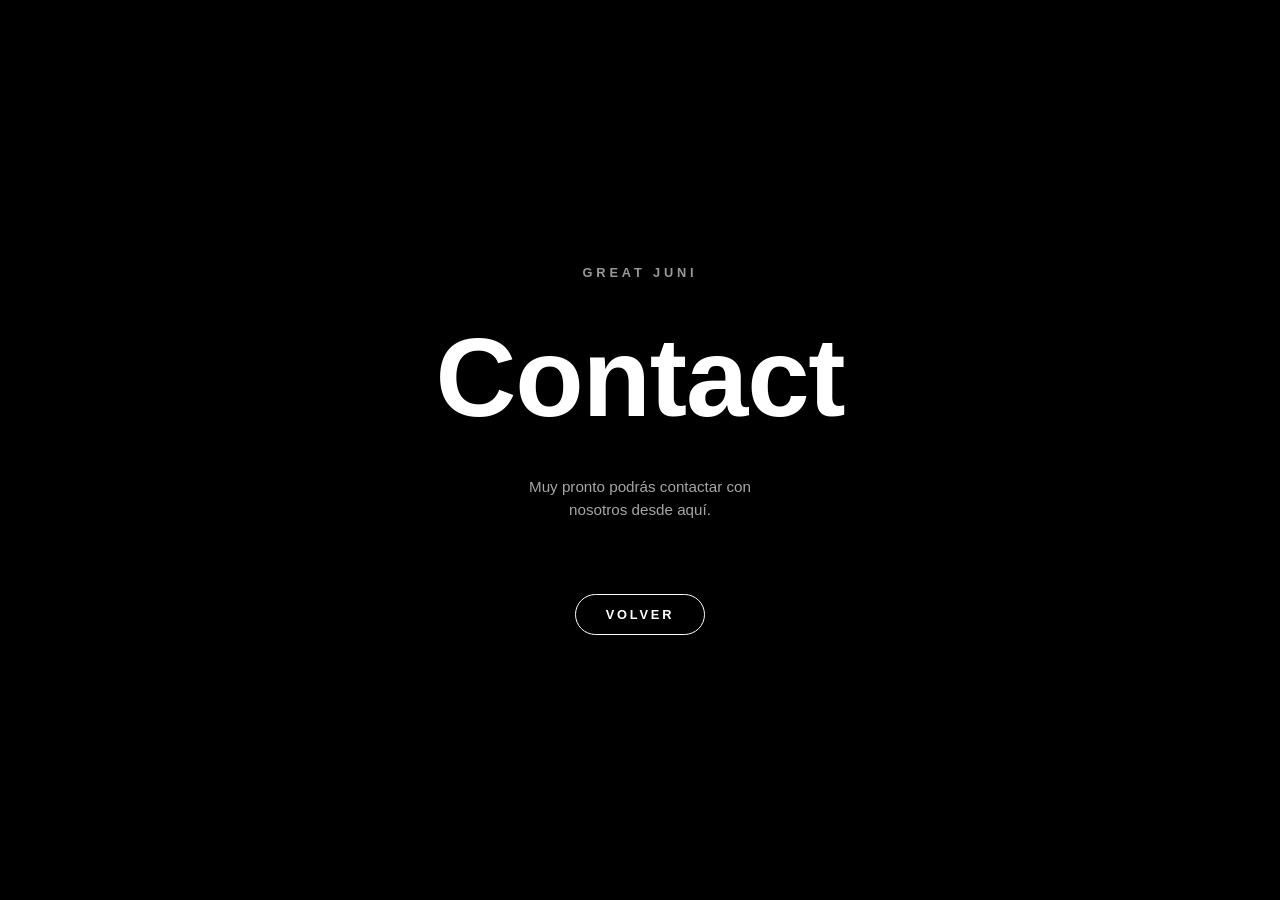
==== pages/contact.html @ e63d9914 "Add splash/landing screen for Great Juni Full-viewport, no-scroll entry screen: black background wit" ====
<!doctype html>
<html lang="es">
<head>
  <meta charset="UTF-8" />
  <meta name="viewport" content="width=device-width, initial-scale=1" />
  <title>Contact — Great Juni</title>
  <meta name="description" content="Great Juni — Contact (próximamente)." />
  <meta name="theme-color" content="#000000" />
  <link rel="stylesheet" href="../css/base.css" />
  <link rel="stylesheet" href="../css/page.css" />
</head>
<body class="is-entering">
  <div class="grain" data-parallax-grain aria-hidden="true"></div>
  <div class="vignette" aria-hidden="true"></div>

  <main class="page" data-parallax-stage>
    <p class="page__eyebrow">Great Juni</p>
    <h1 class="page__title">Contact</h1>
    <p class="page__note">Muy pronto podrás contactar con nosotros desde aquí.</p>

    <a href="../index.html" class="pill-btn page__back" data-transition>Volver</a>
  </main>

  <script src="../js/main.js" defer></script>
</body>
</html>
---- css/base.css ----
/* ==========================================================================
   Great Juni — Base styles
   Reset, variables, tipografía, textura de grano, transición de página,
   componente de botón "pill" y utilidades compartidas entre pantallas.
   ========================================================================== */

/* --------------------------------------------------------------------------
   Stencilia-A (opcional)
   Coloca los archivos de la fuente en assets/fonts/ y descomenta este bloque
   para activarla en los botones. Si no está activa, se usa el fallback
   definido en --font-btn sin ningún cambio adicional.
--------------------------------------------------------------------------- */
/*
@font-face {
  font-family: 'Stencilia-A';
  src: url('../assets/fonts/StenciliaA-Regular.woff2') format('woff2'),
       url('../assets/fonts/StenciliaA-Regular.woff') format('woff');
  font-weight: 400;
  font-style: normal;
  font-display: swap;
}
*/

:root {
  --color-bg: #000000;
  --color-fg: #ffffff;

  --font-btn: 'Stencilia-A', 'Archivo Black', 'Arial Narrow', Arial, sans-serif;
  --font-hero: 'Arial Black', 'Helvetica Neue', Helvetica, Arial, sans-serif;
  --font-body: 'Helvetica Neue', Helvetica, Arial, sans-serif;

  --transition-fade: 380ms;
  --ease-standard: cubic-bezier(0.16, 1, 0.3, 1);
}

*,
*::before,
*::after {
  box-sizing: border-box;
}

html,
body {
  height: 100%;
  margin: 0;
  padding: 0;
}

body {
  background: var(--color-bg);
  color: var(--color-fg);
  font-family: var(--font-body);
  -webkit-font-smoothing: antialiased;
  -moz-osx-font-smoothing: grayscale;
  overflow: hidden;

  opacity: 1;
  transition: opacity var(--transition-fade) var(--ease-standard);
}

/* Estado inicial (fade-in) y estado de salida (fade-out) para la
   transición de página entre pantallas. Controlado desde js/main.js. */
body.is-entering {
  opacity: 0;
}

body.is-leaving {
  opacity: 0;
}

a {
  color: inherit;
  text-decoration: none;
}

.sr-only {
  position: absolute;
  width: 1px;
  height: 1px;
  padding: 0;
  margin: -1px;
  overflow: hidden;
  clip: rect(0, 0, 0, 0);
  white-space: nowrap;
  border: 0;
}

/* --------------------------------------------------------------------------
   Textura de grano
   SVG de ruido (feTurbulence) aplicado como fondo repetido, con mezcla
   "overlay" para dar textura tipo cemento/hormigón en negro. No es un
   negro plano digital.
--------------------------------------------------------------------------- */
.grain {
  position: fixed;
  inset: -24px;
  z-index: 0;
  pointer-events: none;
  opacity: 0.4;
  mix-blend-mode: overlay;
  background-repeat: repeat;
  background-size: 260px 260px;
  background-image: url("data:image/svg+xml,%3Csvg xmlns='http://www.w3.org/2000/svg' width='260' height='260'%3E%3Cfilter id='n'%3E%3CfeTurbulence type='fractalNoise' baseFrequency='0.85' numOctaves='3' stitchTiles='stitch'/%3E%3CfeColorMatrix type='matrix' values='0 0 0 0 1 0 0 0 0 1 0 0 0 0 1 0 0 0 0.07 0'/%3E%3C/filter%3E%3Crect width='100%25' height='100%25' filter='url(%23n)'/%3E%3C/svg%3E");
  will-change: transform;
}

/* Viñeta muy sutil para dar profundidad al negro sin introducir color */
.vignette {
  position: fixed;
  inset: 0;
  z-index: 0;
  pointer-events: none;
  background: radial-gradient(ellipse at center, rgba(255, 255, 255, 0) 45%, rgba(0, 0, 0, 0.55) 100%);
}

/* --------------------------------------------------------------------------
   Botón pill (SHOP / CONTACT / navegación secundaria)
--------------------------------------------------------------------------- */
.pill-btn {
  display: inline-flex;
  align-items: center;
  justify-content: center;
  font-family: var(--font-btn);
  font-size: 0.8rem;
  font-weight: 600;
  letter-spacing: 0.22em;
  text-transform: uppercase;
  color: var(--color-fg);
  background: transparent;
  border: 1px solid var(--color-fg);
  border-radius: 999px;
  padding: 0.95em 2.3em;
  cursor: pointer;
  transition:
    background-color var(--transition-fade) var(--ease-standard),
    color var(--transition-fade) var(--ease-standard),
    border-color var(--transition-fade) var(--ease-standard);
}

.pill-btn:hover {
  background-color: var(--color-fg);
  color: var(--color-bg);
}

.pill-btn:focus-visible {
  outline: 2px solid var(--color-fg);
  outline-offset: 4px;
}

@media (prefers-reduced-motion: reduce) {
  *,
  *::before,
  *::after {
    animation-duration: 0.01ms !important;
    animation-iteration-count: 1 !important;
    transition-duration: 0.01ms !important;
    scroll-behavior: auto !important;
  }
}
---- css/page.css ----
/* ==========================================================================
   Great Juni — Pantallas placeholder (SHOP / CONTACT)
   Misma dirección de arte que la splash: pantalla completa, sin scroll,
   composición centrada.
   ========================================================================== */

.page {
  position: relative;
  z-index: 1;
  height: 100svh;
  width: 100%;
  display: flex;
  flex-direction: column;
  align-items: center;
  justify-content: center;
  gap: clamp(1.5rem, 5vh, 3rem);
  padding: 6vh 6vw;
  text-align: center;
}

.page__eyebrow {
  margin: 0;
  font-family: var(--font-btn);
  font-size: 0.8rem;
  font-weight: 600;
  letter-spacing: 0.3em;
  text-transform: uppercase;
  color: rgba(255, 255, 255, 0.6);
}

.page__title {
  margin: 0;
  font-family: var(--font-hero);
  font-weight: 800;
  font-size: clamp(3rem, 12vw, 7rem);
  letter-spacing: -0.01em;
  line-height: 0.95;
}

.page__note {
  margin: 0;
  max-width: 32ch;
  font-family: var(--font-body);
  font-size: 0.95rem;
  line-height: 1.5;
  color: rgba(255, 255, 255, 0.65);
}

.page__back {
  margin-top: clamp(1rem, 3vh, 2rem);
}
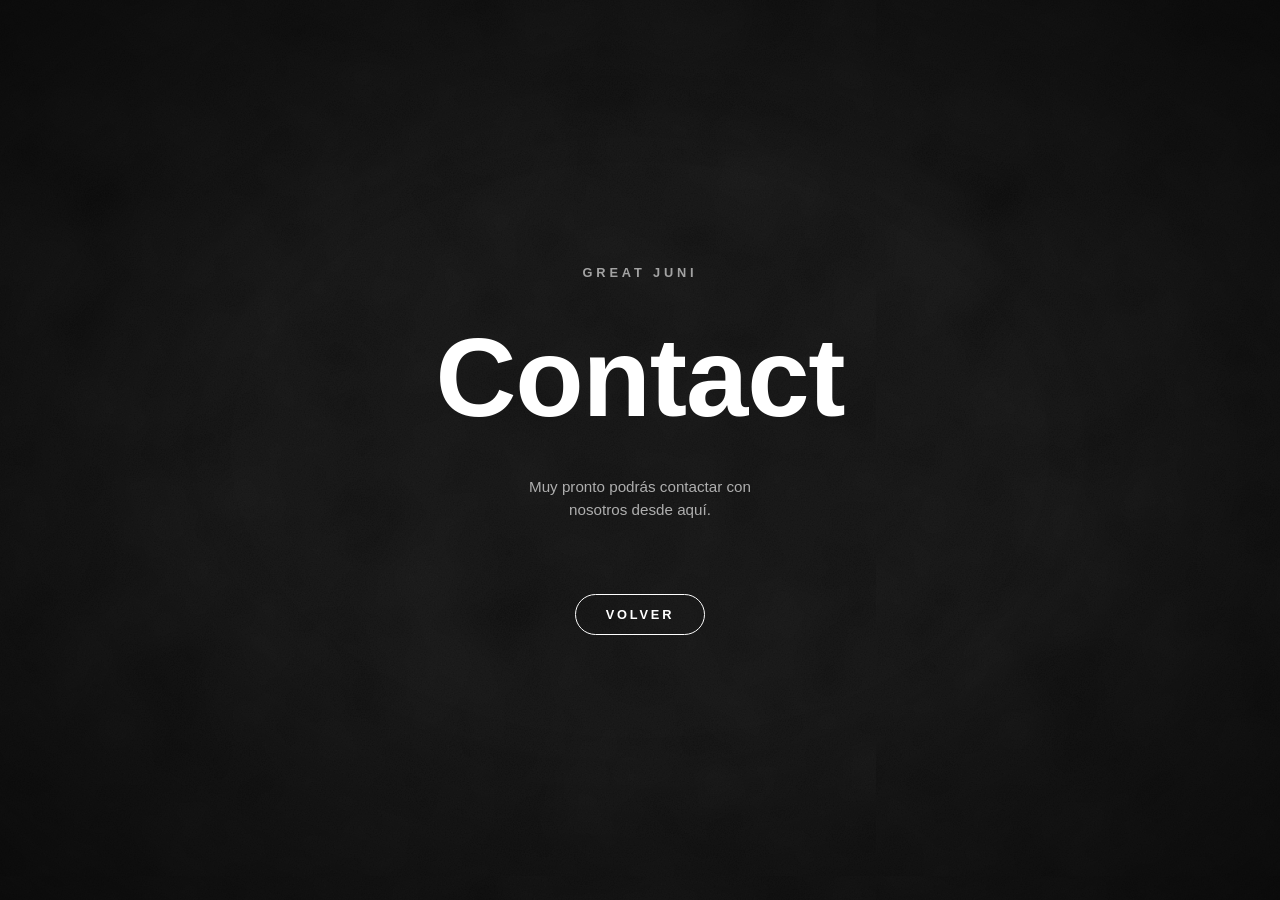
==== commit 71303c36: "Fix invisible grain and add coarser concrete-like mottling mix-blend-mode: overlay over a pure #000 " ====
--- a/pages/contact.html
+++ b/pages/contact.html
@@ -10,6 +10,7 @@
   <link rel="stylesheet" href="../css/page.css" />
 </head>
 <body class="is-entering">
+  <div class="grain-blotch" aria-hidden="true"></div>
   <div class="grain" data-parallax-grain aria-hidden="true"></div>
   <div class="vignette" aria-hidden="true"></div>
 
--- a/css/base.css
+++ b/css/base.css
@@ -24,6 +24,8 @@
 :root {
   --color-bg: #000000;
   --color-fg: #ffffff;
+  /* Único acento de color permitido: detalle de marca (nombre bajo el logo) */
+  --color-accent: #d4ff00;
 
   --font-btn: 'Stencilia-A', 'Archivo Black', 'Arial Narrow', Arial, sans-serif;
   --font-hero: 'Arial Black', 'Helvetica Neue', Helvetica, Arial, sans-serif;
@@ -96,12 +98,30 @@
   inset: -24px;
   z-index: 0;
   pointer-events: none;
-  opacity: 0.4;
-  mix-blend-mode: overlay;
+  opacity: 0.5;
+  /* "overlay"/"soft-light" no pueden aclarar sobre un fondo #000 puro
+     (matemáticamente no producen ningún efecto ahí): con "screen" el
+     grano sí queda visible sin introducir ningún tono ni romper el negro. */
+  mix-blend-mode: screen;
   background-repeat: repeat;
-  background-size: 260px 260px;
-  background-image: url("data:image/svg+xml,%3Csvg xmlns='http://www.w3.org/2000/svg' width='260' height='260'%3E%3Cfilter id='n'%3E%3CfeTurbulence type='fractalNoise' baseFrequency='0.85' numOctaves='3' stitchTiles='stitch'/%3E%3CfeColorMatrix type='matrix' values='0 0 0 0 1 0 0 0 0 1 0 0 0 0 1 0 0 0 0.07 0'/%3E%3C/filter%3E%3Crect width='100%25' height='100%25' filter='url(%23n)'/%3E%3C/svg%3E");
+  background-size: 220px 220px;
+  background-image: url("data:image/svg+xml,%3Csvg xmlns='http://www.w3.org/2000/svg' width='220' height='220'%3E%3Cfilter id='n'%3E%3CfeTurbulence type='fractalNoise' baseFrequency='0.75' numOctaves='4' stitchTiles='stitch'/%3E%3CfeColorMatrix type='matrix' values='0 0 0 0 1 0 0 0 0 1 0 0 0 0 1 0 0 0 0.09 0'/%3E%3C/filter%3E%3Crect width='100%25' height='100%25' filter='url(%23n)'/%3E%3C/svg%3E");
   will-change: transform;
+}
+
+/* Manchas de grano más gruesas y nubosas (tipo cemento/hormigón poroso),
+   superpuestas a la textura fina de arriba para dar profundidad de
+   superficie en vez de un ruido uniforme. */
+.grain-blotch {
+  position: fixed;
+  inset: -24px;
+  z-index: 0;
+  pointer-events: none;
+  opacity: 0.1;
+  mix-blend-mode: screen;
+  background-repeat: repeat;
+  background-size: 900px 900px;
+  background-image: url("data:image/svg+xml,%3Csvg xmlns='http://www.w3.org/2000/svg' width='900' height='900'%3E%3Cfilter id='c'%3E%3CfeTurbulence type='fractalNoise' baseFrequency='0.012' numOctaves='3' seed='7' stitchTiles='stitch'/%3E%3CfeColorMatrix type='matrix' values='0.33 0.33 0.33 0 0 0.33 0.33 0.33 0 0 0.33 0.33 0.33 0 0 0 0 0 0 1'/%3E%3C/filter%3E%3Crect width='100%25' height='100%25' filter='url(%23c)'/%3E%3C/svg%3E");
 }
 
 /* Viñeta muy sutil para dar profundidad al negro sin introducir color */
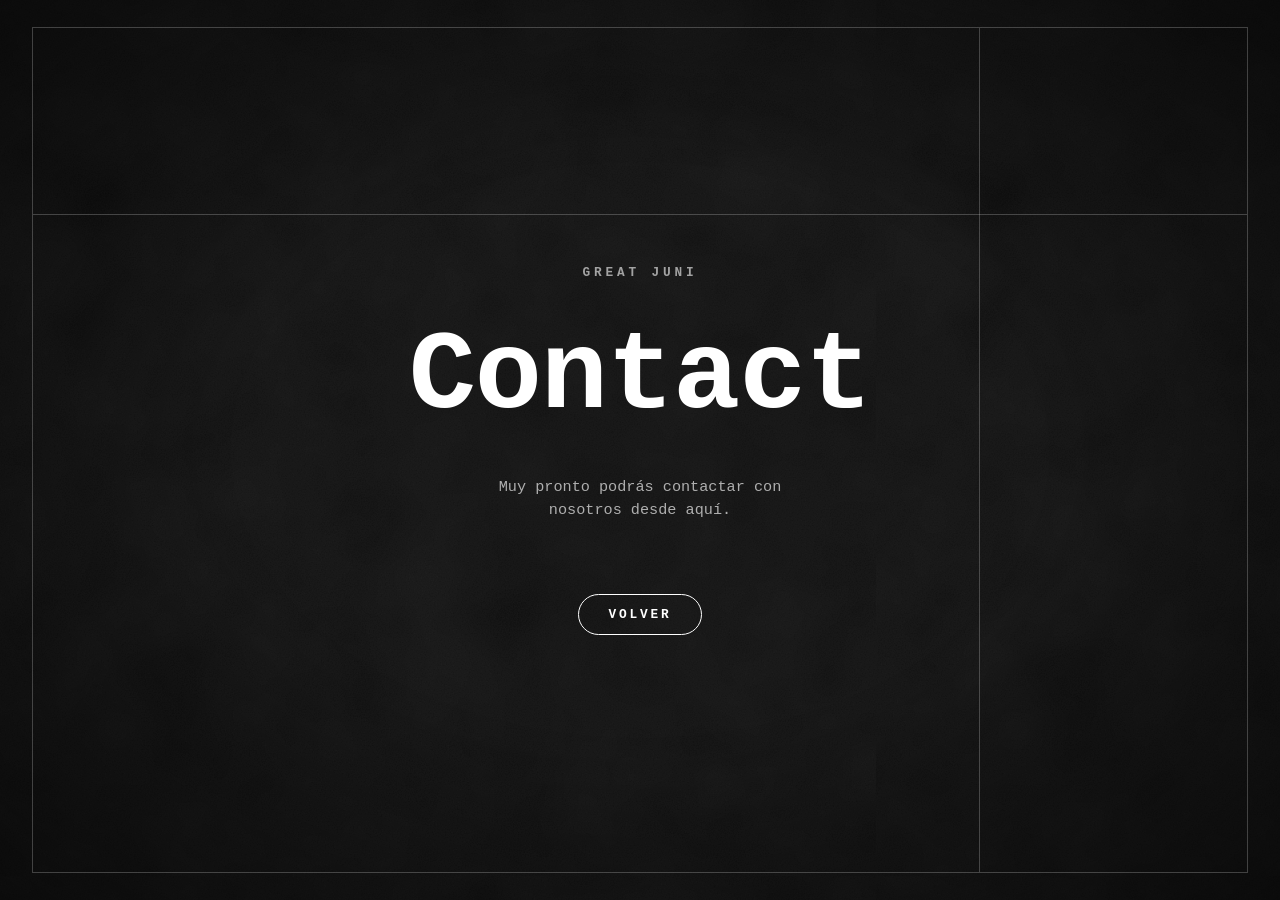
==== commit 9e7149ca: "Switch typography to a technical monospace stack, add frame lines Replace the Arial Black / Helvetic" ====
--- a/pages/contact.html
+++ b/pages/contact.html
@@ -13,6 +13,7 @@
   <div class="grain-blotch" aria-hidden="true"></div>
   <div class="grain" data-parallax-grain aria-hidden="true"></div>
   <div class="vignette" aria-hidden="true"></div>
+  <div class="tech-frame" aria-hidden="true"></div>
 
   <main class="page" data-parallax-stage>
     <p class="page__eyebrow">Great Juni</p>
--- a/css/base.css
+++ b/css/base.css
@@ -4,32 +4,20 @@
    componente de botón "pill" y utilidades compartidas entre pantallas.
    ========================================================================== */
 
-/* --------------------------------------------------------------------------
-   Stencilia-A (opcional)
-   Coloca los archivos de la fuente en assets/fonts/ y descomenta este bloque
-   para activarla en los botones. Si no está activa, se usa el fallback
-   definido en --font-btn sin ningún cambio adicional.
---------------------------------------------------------------------------- */
-/*
-@font-face {
-  font-family: 'Stencilia-A';
-  src: url('../assets/fonts/StenciliaA-Regular.woff2') format('woff2'),
-       url('../assets/fonts/StenciliaA-Regular.woff') format('woff');
-  font-weight: 400;
-  font-style: normal;
-  font-display: swap;
-}
-*/
-
 :root {
   --color-bg: #000000;
   --color-fg: #ffffff;
   /* Único acento de color permitido: detalle de marca (nombre bajo el logo) */
   --color-accent: #d4ff00;
 
-  --font-btn: 'Stencilia-A', 'Archivo Black', 'Arial Narrow', Arial, sans-serif;
-  --font-hero: 'Arial Black', 'Helvetica Neue', Helvetica, Arial, sans-serif;
-  --font-body: 'Helvetica Neue', Helvetica, Arial, sans-serif;
+  /* Pila monospace de sistema (sin webfonts): da el aire técnico/terminal
+     pedido usando únicamente lo ya instalado en cada SO. "ui-monospace"
+     resuelve a la mono nativa (SF Mono en macOS/iOS, etc.) donde el
+     navegador la soporta. */
+  --font-tech: ui-monospace, 'SF Mono', 'Cascadia Mono', 'Segoe UI Mono', Consolas, 'Liberation Mono', Menlo, monospace;
+  --font-btn: var(--font-tech);
+  --font-hero: var(--font-tech);
+  --font-body: var(--font-tech);
 
   --transition-fade: 380ms;
   --ease-standard: cubic-bezier(0.16, 1, 0.3, 1);
@@ -131,6 +119,41 @@
   z-index: 0;
   pointer-events: none;
   background: radial-gradient(ellipse at center, rgba(255, 255, 255, 0) 45%, rgba(0, 0, 0, 0.55) 100%);
+}
+
+/* --------------------------------------------------------------------------
+   Marco técnico: líneas horizontales y verticales finas, tipo plano/
+   esquema técnico, enmarcando la pantalla. Puramente decorativo.
+--------------------------------------------------------------------------- */
+.tech-frame {
+  position: fixed;
+  inset: clamp(0.9rem, 3vh, 1.75rem) clamp(1rem, 3vw, 2rem);
+  z-index: 1;
+  pointer-events: none;
+  border: 1px solid rgba(255, 255, 255, 0.22);
+}
+
+.tech-frame::before,
+.tech-frame::after {
+  content: '';
+  position: absolute;
+  background: rgba(255, 255, 255, 0.22);
+}
+
+/* Línea horizontal adicional, a la altura del tercio superior */
+.tech-frame::before {
+  left: 0;
+  right: 0;
+  top: 22%;
+  height: 1px;
+}
+
+/* Línea vertical adicional, en el tercio derecho */
+.tech-frame::after {
+  top: 0;
+  bottom: 0;
+  right: 22%;
+  width: 1px;
 }
 
 /* --------------------------------------------------------------------------
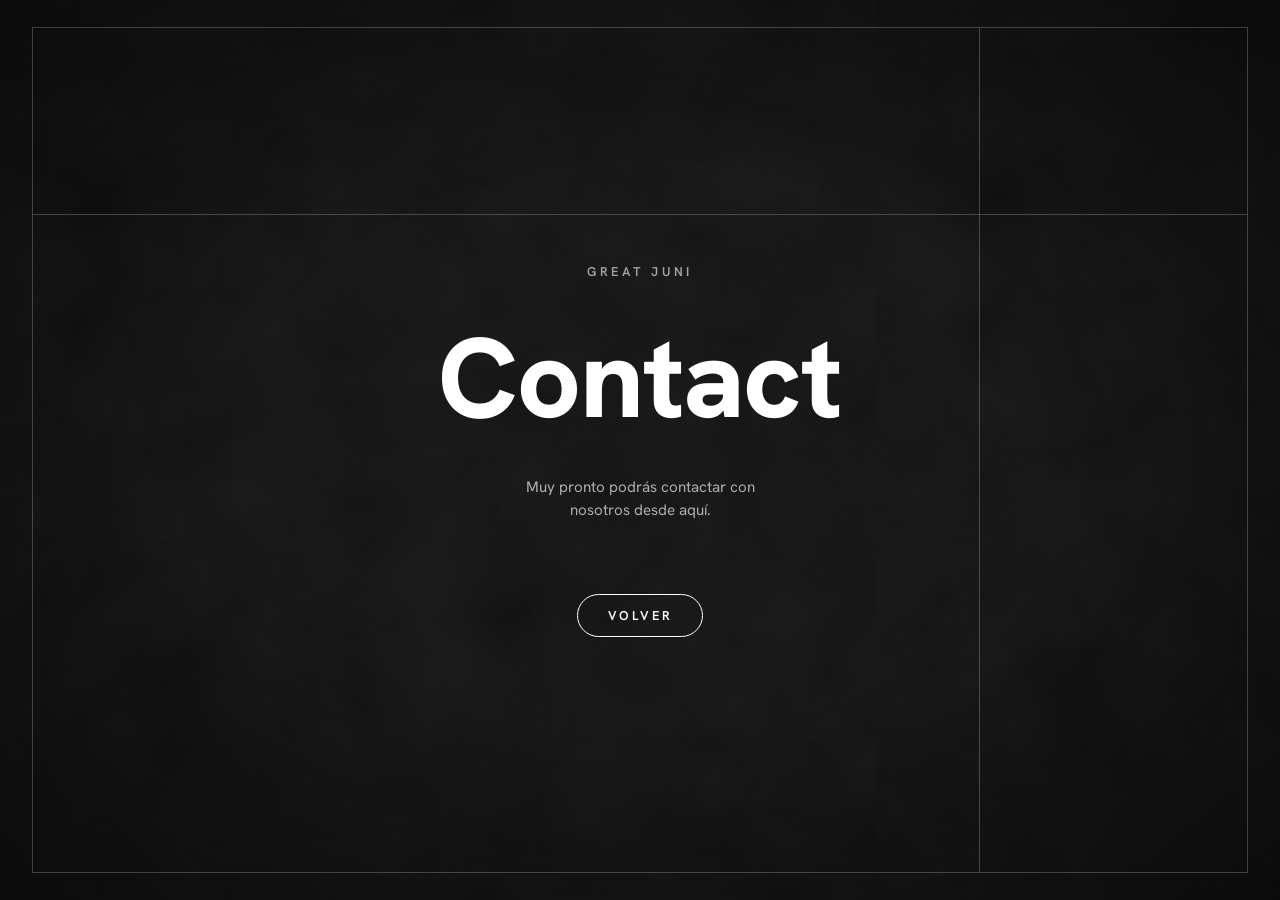
==== commit 2f832ebc: "Switch typography to Hanken Grotesk (Daleton Studio reference) Replace the system monospace stack wi" ====
--- a/pages/contact.html
+++ b/pages/contact.html
@@ -6,6 +6,9 @@
   <title>Contact — Great Juni</title>
   <meta name="description" content="Great Juni — Contact (próximamente)." />
   <meta name="theme-color" content="#000000" />
+  <link rel="preconnect" href="https://fonts.googleapis.com" />
+  <link rel="preconnect" href="https://fonts.gstatic.com" crossorigin />
+  <link href="https://fonts.googleapis.com/css2?family=Hanken+Grotesk:wght@400;500;600;700;800&display=swap" rel="stylesheet" />
   <link rel="stylesheet" href="../css/base.css" />
   <link rel="stylesheet" href="../css/page.css" />
 </head>
--- a/css/base.css
+++ b/css/base.css
@@ -10,11 +10,11 @@
   /* Único acento de color permitido: detalle de marca (nombre bajo el logo) */
   --color-accent: #d4ff00;
 
-  /* Pila monospace de sistema (sin webfonts): da el aire técnico/terminal
-     pedido usando únicamente lo ya instalado en cada SO. "ui-monospace"
-     resuelve a la mono nativa (SF Mono en macOS/iOS, etc.) donde el
-     navegador la soporta. */
-  --font-tech: ui-monospace, 'SF Mono', 'Cascadia Mono', 'Segoe UI Mono', Consolas, 'Liberation Mono', Menlo, monospace;
+  /* Tipografía de referencia (portfolio Daleton Studio): grotesca geométrica
+     de x-height alto y remates redondeados. "Hanken Grotesk" (Google Fonts,
+     cargada en el <head>) es la más cercana; fallback a sans de sistema si
+     no llega a cargar. */
+  --font-tech: 'Hanken Grotesk', ui-sans-serif, -apple-system, 'Segoe UI', Roboto, Helvetica, Arial, sans-serif;
   --font-btn: var(--font-tech);
   --font-hero: var(--font-tech);
   --font-body: var(--font-tech);
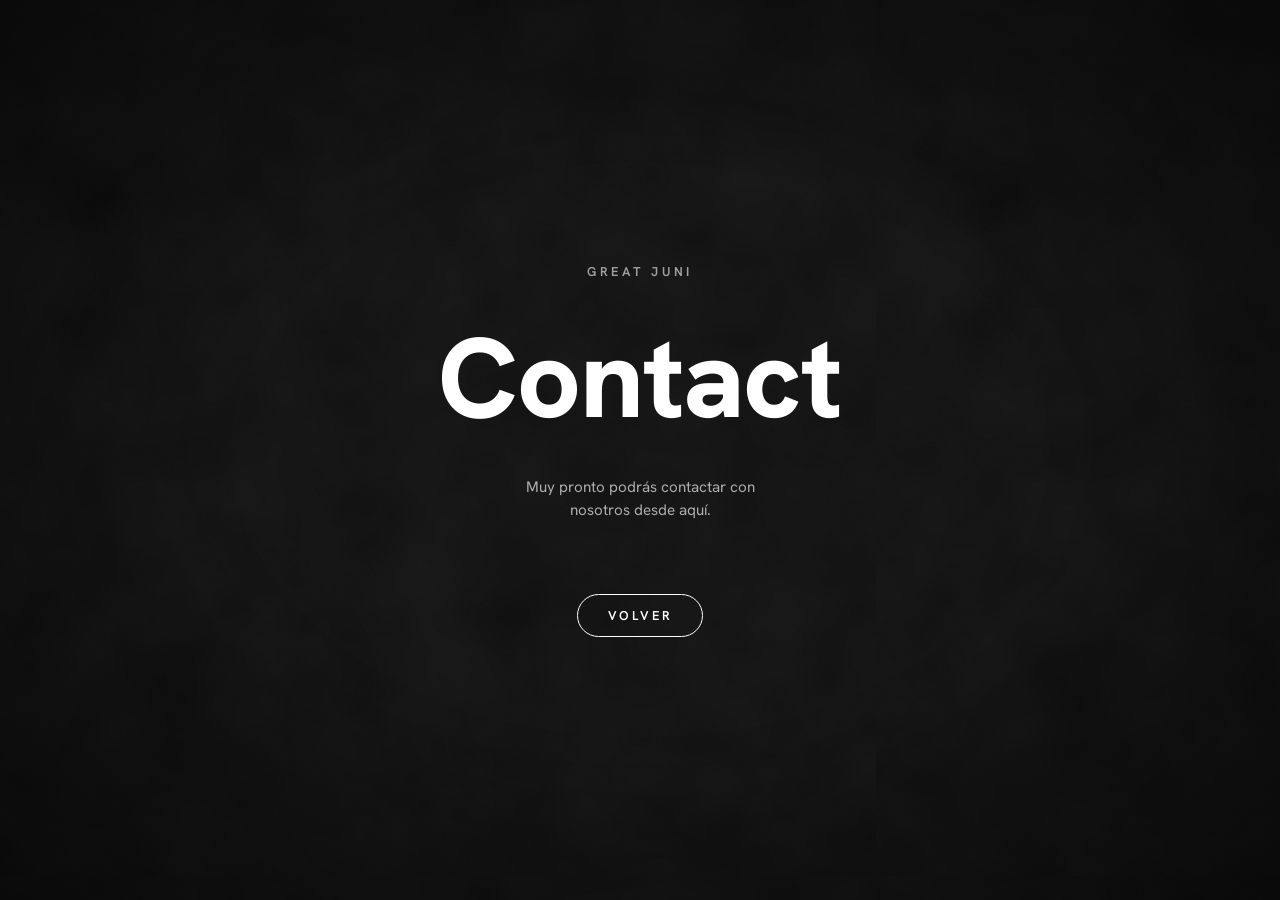
==== commit 4cbb2316: "Break the frame into loose rules, remove blur seam across the photo The .tech-frame border drew a cl" ====
--- a/pages/contact.html
+++ b/pages/contact.html
@@ -16,7 +16,6 @@
   <div class="grain-blotch" aria-hidden="true"></div>
   <div class="grain" data-parallax-grain aria-hidden="true"></div>
   <div class="vignette" aria-hidden="true"></div>
-  <div class="tech-frame" aria-hidden="true"></div>
 
   <main class="page" data-parallax-stage>
     <p class="page__eyebrow">Great Juni</p>
--- a/css/base.css
+++ b/css/base.css
@@ -18,6 +18,15 @@
   --font-btn: var(--font-tech);
   --font-hero: var(--font-tech);
   --font-body: var(--font-tech);
+  /* Monoespaciada de sistema, reservada a la metadata técnica del hero
+     (líneas de referencia tipo ficha). Sin webfont adicional. */
+  --font-meta: ui-monospace, 'SF Mono', 'Cascadia Mono', 'Segoe UI Mono', Consolas, 'Liberation Mono', Menlo, monospace;
+
+  /* Retícula del hero: mismos insets que el marco técnico, para que logo,
+     líneas, metadata y footer se alineen todos al mismo eje. */
+  --grid-inset-x: clamp(1rem, 3vw, 2rem);
+  --grid-inset-y: clamp(0.9rem, 3vh, 1.75rem);
+  --rule-color: rgba(255, 255, 255, 0.28);
 
   --transition-fade: 380ms;
   --ease-standard: cubic-bezier(0.16, 1, 0.3, 1);
@@ -86,14 +95,16 @@
   inset: -24px;
   z-index: 0;
   pointer-events: none;
-  opacity: 0.5;
+  opacity: 0.34;
   /* "overlay"/"soft-light" no pueden aclarar sobre un fondo #000 puro
      (matemáticamente no producen ningún efecto ahí): con "screen" el
-     grano sí queda visible sin introducir ningún tono ni romper el negro. */
+     grano sí queda visible sin introducir ningún tono ni romper el negro.
+     Frecuencia alta y alfa baja = grano fino fotográfico, no ruido grueso
+     (la foto de campaña ya lleva su propio grano revelado en el asset). */
   mix-blend-mode: screen;
   background-repeat: repeat;
-  background-size: 220px 220px;
-  background-image: url("data:image/svg+xml,%3Csvg xmlns='http://www.w3.org/2000/svg' width='220' height='220'%3E%3Cfilter id='n'%3E%3CfeTurbulence type='fractalNoise' baseFrequency='0.75' numOctaves='4' stitchTiles='stitch'/%3E%3CfeColorMatrix type='matrix' values='0 0 0 0 1 0 0 0 0 1 0 0 0 0 1 0 0 0 0.09 0'/%3E%3C/filter%3E%3Crect width='100%25' height='100%25' filter='url(%23n)'/%3E%3C/svg%3E");
+  background-size: 180px 180px;
+  background-image: url("data:image/svg+xml,%3Csvg xmlns='http://www.w3.org/2000/svg' width='180' height='180'%3E%3Cfilter id='n'%3E%3CfeTurbulence type='fractalNoise' baseFrequency='0.95' numOctaves='4' stitchTiles='stitch'/%3E%3CfeColorMatrix type='matrix' values='0 0 0 0 1 0 0 0 0 1 0 0 0 0 1 0 0 0 0.06 0'/%3E%3C/filter%3E%3Crect width='100%25' height='100%25' filter='url(%23n)'/%3E%3C/svg%3E");
   will-change: transform;
 }
 
@@ -122,38 +133,53 @@
 }
 
 /* --------------------------------------------------------------------------
-   Marco técnico: líneas horizontales y verticales finas, tipo plano/
-   esquema técnico, enmarcando la pantalla. Puramente decorativo.
+   Trazos sueltos: líneas horizontales y verticales INDEPENDIENTES, cada una
+   con su propia longitud y posición. Deliberadamente no forman marco ni
+   figura cerrada — ninguna toca los bordes ni se encuentra con otra.
 --------------------------------------------------------------------------- */
-.tech-frame {
-  position: fixed;
-  inset: clamp(0.9rem, 3vh, 1.75rem) clamp(1rem, 3vw, 2rem);
+.hero-rules {
+  position: fixed;
+  inset: 0;
   z-index: 1;
   pointer-events: none;
-  border: 1px solid rgba(255, 255, 255, 0.22);
-}
-
-.tech-frame::before,
-.tech-frame::after {
-  content: '';
+}
+
+.hero-rules span {
   position: absolute;
-  background: rgba(255, 255, 255, 0.22);
-}
-
-/* Línea horizontal adicional, a la altura del tercio superior */
-.tech-frame::before {
-  left: 0;
-  right: 0;
-  top: 22%;
+  display: block;
+  background: var(--rule-color);
+}
+
+/* Vertical corta, flanco izquierdo, altura media */
+.hero-rules span:nth-child(1) {
+  top: 34%;
+  left: 7.5%;
+  width: 1px;
+  height: 13vh;
+}
+
+/* Horizontal corta, cuadrante superior derecho */
+.hero-rules span:nth-child(2) {
+  top: 25%;
+  right: 11%;
+  width: 8vw;
   height: 1px;
 }
 
-/* Línea vertical adicional, en el tercio derecho */
-.tech-frame::after {
-  top: 0;
-  bottom: 0;
-  right: 22%;
+/* Vertical corta, flanco derecho, más abajo que la anterior */
+.hero-rules span:nth-child(3) {
+  top: 57%;
+  right: 21%;
   width: 1px;
+  height: 16vh;
+}
+
+@media (max-width: 640px) {
+  /* Menos espacio libre alrededor del CTA: se deja solo un trazo. */
+  .hero-rules span:nth-child(2),
+  .hero-rules span:nth-child(3) {
+    display: none;
+  }
 }
 
 /* --------------------------------------------------------------------------
